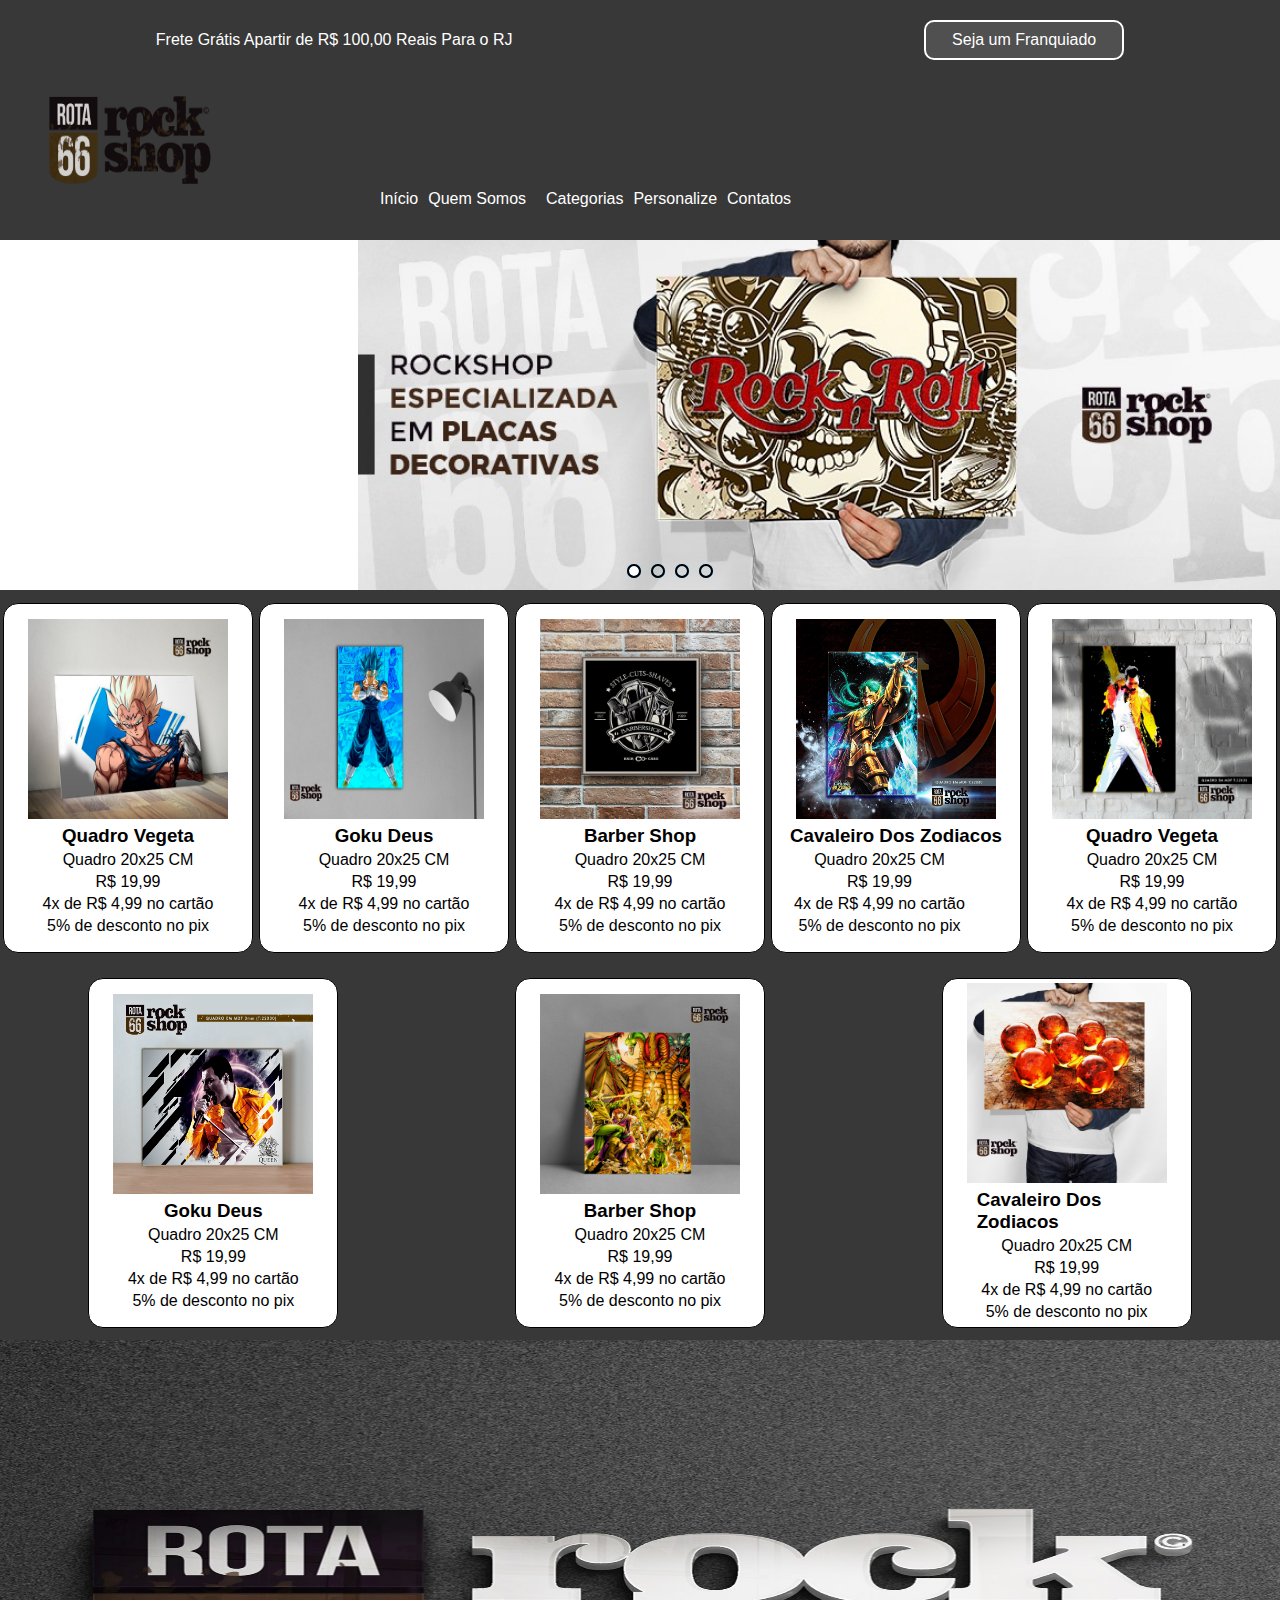
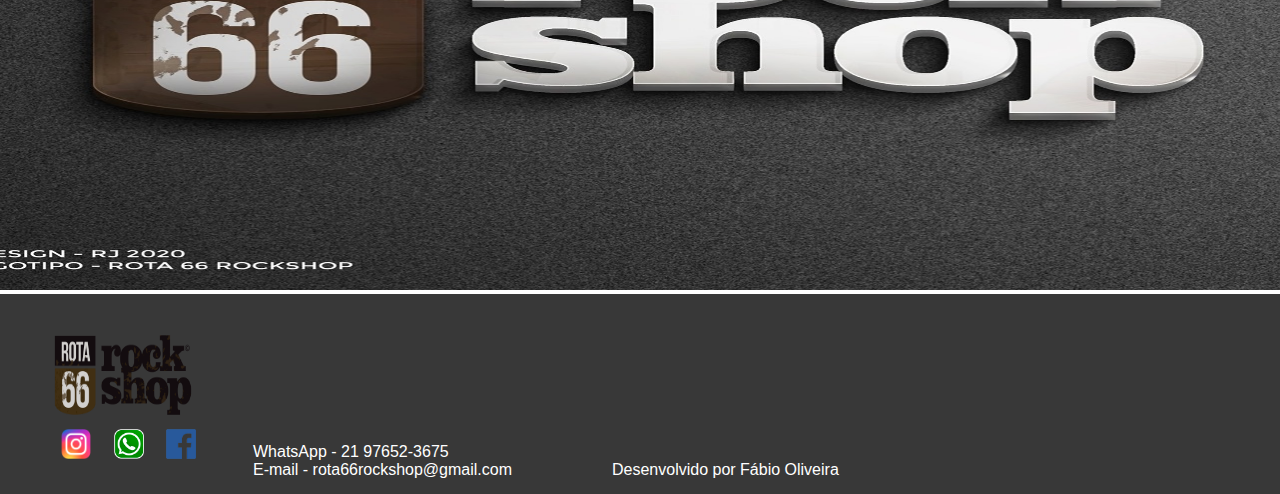
==== index.html @ 0702a26c "Criação da pagina inicial" ====
<!DOCTYPE html>
<html lang="pt-BR">
<head>
    <meta charset="UTF-8">
    <meta http-equiv="X-UA-Compatible" content="IE=edge">
    <meta name="viewport" content="width=device-width, initial-scale=1.0">
    <title>Rota - 66</title>

    <!-- CSS -->
    <link rel="stylesheet" href="./public/assets/css/menu-1.css">
    <link rel="stylesheet" href="./public/assets/css/menu-2.css">
    <link rel="stylesheet" href="./public/assets/css/carrosel-sugestoes.css">
    <link rel="stylesheet" href="./public/assets/css/vitrineprincipal.css">
    <link rel="stylesheet" href="./public/assets/css/rodape.css">

    <link rel="stylesheet" href="./public/assets/css/style.css">
    <link rel="stylesheet" href="./public/assets/css/fonts.css">
    <link rel="stylesheet" href="./public/assets/css/reset.css">
    
    

    <link rel="stylesheet" href="https://fonts.googleapis.com/css2?family=Material+Symbols+Outlined:opsz,wght,FILL,GRAD@48,400,0,0" />

</head>
<body>
    <!-- Pagina principal -->
    <!-- Menu-1 -->
    <section class="menu-1">
      <span id="frete">Frete Grátis Apartir de R$ 100,00 Reais Para o RJ</span>
      <span id="franquiado">Seja um Franquiado</span>
    </section>

    <!-- Menu-2-->
    <header class="cabecalho">
      
      <span id="logo">
        <img id="logo" src="./public/assets/img/rota-66.png" alt="rota-66">
      </span>
      
      <ul class="itens-lista">
        
        <li><a href="#">Início</a></li>
        <li><a href="#">Quem Somos</a></li>
        <li>
          <li><a id="categoria-oculta" href="#">Categorias</a></li>
          <!-- <ul>
            <li><a href="#">Animes</a></li>
            <li><a href="#">Bandas</a></li>
            <li><a href="#">Personagens</a></li>
            <li><a href="#">Para o seu negocio</a></li>
            <li><a href="#">Veiculos</a></li>
            <li><a href="#">Mosaicos</a></li>
            <li><a href="#">Diversos</a></li>
          </ul> -->
        </li>
        <li><a href="#">Personalize</a></li>
        <li><a href="#">Contatos</a></li>
      </ul>
      
    </header>
    

    <!-- Carrosel sugestoes -->
    <section class="carrosel-1">
      <span class="carrosel-slide">
        <!-- Radio buttons-->
        <input type="radio" name="radio-btn" id="radio-1">
        <input type="radio" name="radio-btn" id="radio-2">
        <input type="radio" name="radio-btn" id="radio-3">
        <input type="radio" name="radio-btn" id="radio-4">

        <!-- Slide img-->
        <span class="slides-1">
          <img src="./public/assets/img/banner.jpg" alt="img-1">
        </span>
        
        <span class="slides">
          <img src="./public/assets/img/img-2.jpg" alt="img-2">
        </span>
        
        <span class="slides">
          <img src="./public/assets/img/img-3.jpg" alt="img-3">
        </span>
        
        <span class="slides">
          <img src="./public/assets/img/img-4.jpg" alt="img-4">
        </span>
        
        <!-- Navegação auto -->
        <span class="navegacao-auto">
          <span class="auto-btn1"></span>
          <span class="auto-btn2"></span>
          <span class="auto-btn3"></span>
          <span class="auto-btn4"></span>
        </span>
      </span>

      <span class="manual-navegacao">
        <label for="radio-1" class="manual-btn"></label>
        <label for="radio-2" class="manual-btn"></label>
        <label for="radio-3" class="manual-btn"></label>
        <label for="radio-4" class="manual-btn"></label>
      </span>
    </section>



    <!-- Vitrine Principal-->
    <main class="vitrine-principal">

      <!-- Caixa 1 -->
      <article class="cartao">
        <article class="img">
          <img src="./public/assets/img/img-1.jpg" alt="img-1">
        </article>
  
        <article class="caixa-texto">
          <h3 class="titulo" id="caixa-1">Quadro Vegeta</h3>
          <p>Quadro 20x25 CM</p>
          <p>R$ 19,99</p>
          <p>4x de R$ 4,99 no cartão</p>
          <p>5% de desconto no pix</p>
        </article>
      </article>

      <!-- Caixa 2 -->
      <article class="cartao">
        <article class="img">
          <img src="./public/assets/img/img-2.jpg" alt="img-2">
        </article>
        
        <article class="caixa-texto">
          <h3 class="titulo" id="caixa-2">Goku Deus</h3>
          <p>Quadro 20x25 CM</p>
          <p>R$ 19,99</p>
          <p>4x de R$ 4,99 no cartão</p>
          <p>5% de desconto no pix</p>
        </article>
      </article>

      <!-- Caixa 3 -->
      <article class="cartao">
        <article class="img">
          <img src="./public/assets/img/img-3.jpg" alt="img-3">
        </article>
  
        <article class="caixa-texto">
          <h3 class="titulo" id="caixa-3">Barber Shop</h3>
          <p>Quadro 20x25 CM</p>
          <p>R$ 19,99</p>
          <p>4x de R$ 4,99 no cartão</p>
          <p>5% de desconto no pix</p>
        </article>
      </article>
      
      <!-- Caixa 4 -->
      <article class="cartao">
        <article class="img">
          <img src="./public/assets/img/img-4.jpg" alt="img-4">
        </article>
  
        <article class="caixa-texto">
          <h3 class="titulo" id="caixa-4">Cavaleiro Dos Zodiacos</h3>
          <p>Quadro 20x25 CM</p>
          <p>R$ 19,99</p>
          <p>4x de R$ 4,99 no cartão</p>
          <p>5% de desconto no pix</p>
        </article>
      </article>

      <!-- Caixa 5 -->
      <article class="cartao">
        <article class="img">
          <img src="./public/assets/img/img-5.jpg" alt="img-5">
        </article>
  
        <article class="caixa-texto">
          <h3 class="titulo" id="caixa-5">Quadro Vegeta</h3>
          <p>Quadro 20x25 CM</p>
          <p>R$ 19,99</p>
          <p>4x de R$ 4,99 no cartão</p>
          <p>5% de desconto no pix</p>
        </article>
      </article>

      <!-- Caixa 6 -->
      <article class="cartao">
        <article class="img">
          <img src="./public/assets/img/img-6.png" alt="img-6">
        </article>
        
        <article class="caixa-texto">
          <h3 class="titulo" id="caixa-6">Goku Deus</h3>
          <p>Quadro 20x25 CM</p>
          <p>R$ 19,99</p>
          <p>4x de R$ 4,99 no cartão</p>
          <p>5% de desconto no pix</p>
        </article>
      </article>

      <!-- Caixa 7 -->
      <article class="cartao">
        <article class="img">
          <img src="./public/assets/img/img-7.jpg" alt="img-7">
        </article>
  
        <article class="caixa-texto">
          <h3 class="titulo" id="caixa-7">Barber Shop</h3>
          <p>Quadro 20x25 CM</p>
          <p>R$ 19,99</p>
          <p>4x de R$ 4,99 no cartão</p>
          <p>5% de desconto no pix</p>
        </article>
      </article>
      
      <!-- Caixa 8 -->
      <article class="cartao">
        <article class="img">
          <img src="./public/assets/img/img-8.jpg" alt="img-8">
        </article>
  
        <article class="caixa-texto">
          <h3 class="titulo" id="caixa-8">Cavaleiro Dos Zodiacos</h3>
          <p>Quadro 20x25 CM</p>
          <p>R$ 19,99</p>
          <p>4x de R$ 4,99 no cartão</p>
          <p>5% de desconto no pix</p>
        </article>
      </article>
    </main>
    <img id="banner" src="./public/assets/img/logo-3d.jpg" alt="logo-3d">

  
    <!-- Rodapé -->
    <footer class="rodape">
      <article class="redes-sociais">
        <span class="-icon-logo">
          <img src="./public/assets/img/rota-66.png" alt="rota-66" id="rota-66">
        </span>
        <span class="icons-redes">
          <img src="./public/assets/img/icon-instagram.png" alt="icon-instagram" id="instagram">
          <img src="./public/assets/img/icon-watsapp.png" alt="icon-watsapp" id="whatsapp">
          <img src="./public/assets/img/icon-facebook.png" alt="icon-facebook" id="facebook">
        </span>
      </article>

      <article class="informacoes-textos">
        <section class="contatos">
          <span>WhatsApp - 21 97652-3675</span>
          <span>E-mail - rota66rockshop@gmail.com</span>
        </section>
  
        <!-- <section class="pagamentos">
          <span>Formas de Pagamentos
            <img src="" alt="">
            <img src="" alt="">
          </span>
        </section> -->
  
        <span id="desenvolvedor">Desenvolvido por <a href="https://www.instagram.com/fabio.oliveira92/">Fábio Oliveira</a></span>
      </article>
    </footer>

    <script src="./public/assets/js/carrosel-1.js"></script>
</body>
</html>
---- public/assets/css/menu-1.css ----
/* Seção menu 1*/
.menu-1{
    display: flex;
    justify-content: space-around;
    align-items: center;
    background-color: rgb(56, 56, 56);
    width: 100%;
    height: 80px;
}

span#franquiado{
    display: flex;
    justify-content: center;
    align-items: center;
    background-color: rgb(80, 80, 80);
    border: 2px solid #fff;
    border-radius: 10px;
    width: 200px;
    height: 40px;
    margin-left: 100px;
}

#frete{
    display: flex;
    justify-content: center;
    align-items: center;
    grid-column: 2/3;
}
---- public/assets/css/menu-2.css ----
/* Seção Menu 2 */
header.cabecalho{
    display: grid;
    grid-template-columns: 1fr 1fr 1fr;
    gap: 10px;
    background-color: rgb(56, 56, 56);
    margin: 0 auto;
    max-height: 160px;
}


.cabecalho{
    position: relative;
}

#logo{
    grid-column: 1/1;
    
}

img#logo{
    position: relative;
    bottom: 50px;
    width: 260px;
    height: 220px;
}




ul.itens-lista{
    display: flex;
    flex-direction: row;
    width: 530px;
    height: 30px;
}

ul.itens-lista li{
    margin: 5px;
    margin-top: 110px;

}

ul.itens-lista a{
    color: #fff;
}
---- public/assets/css/carrosel-sugestoes.css ----
/* Carrosel sugestoes */
.carrosel-1{
    margin: 0 auto;
    width: 100%;
    height: 350px;
    overflow: hidden;
}

/* .carrosel-1{
    padding: 10px;
} */

.carrosel-1 span img{
    display: flex;
    justify-content: center;
    width: 100%;
    height: 350px;
}

.carrosel-slide{
    width: 400%;
    height: 400px;
    display: flex;
}

.carrosel-slide input{
    display: none;
}

.slides{
    width: 25%;
    position: relative;
    transition: 2s;
}

.slides img{
    width: 1300px;
}

.manual-navegacao{
    position: absolute;
    width: 1300px;
    margin-top: -76px;
    margin-left: 20px;
    display: flex;
    justify-content: center;
}

.manual-btn{
    border: 2px solid #000;
    padding: 5px;
    border-radius: 10px;
    cursor: pointer;
    transition: 1s;
}

.manual-btn:not(:last-child){
    margin-right: 10px;
}

.manual-btn:hover{
    background-color: #fff;
}

#radio-1:checked ~ .slides-1{
    margin-left: 7%;
}

#radio-2:checked ~ .slides-1{
    margin-left: -17%;
}

#radio-3:checked ~ .slides-1{
    margin-left: -42%;
}

#radio-4:checked ~ .slides-1{
    margin-left: -68%;
}

.navegacao-auto span{
    border: 2px solid #20a6ff;
    padding: 5px;
    border-radius: 10px;
    cursor: pointer;
    transition: 1s;
}

.navegacao-auto{
    position: absolute;
    width: 800px;
    margin-top: 324px;
    margin-left: 270px;

    
    display: flex;
    justify-content: center;
}

.navegacao-auto span:not(:last-child){
    margin-right: 10px;
}

#radio-1:checked ~ .navegacao-auto .auto-btn1{
    background-color: #fff;
}

#radio-2:checked ~ .navegacao-auto .auto-btn2{
    background-color: #fff;
}

#radio-3:checked ~ .navegacao-auto .auto-btn3{
    background-color: #fff;
}

#radio-4:checked ~ .navegacao-auto .auto-btn4{
    background-color: #fff;
}
---- public/assets/css/vitrineprincipal.css ----
.vitrine-principal{
    display: flex;
    flex-direction: row;
    flex-wrap: wrap;
    justify-content: space-around;
    align-items: center;
    background-color: rgb(56, 56, 56);
    max-width: 100%;
    height: 750px;
}

.cartao{
    display: flex;
    flex-direction: column;
    justify-content: center;
    align-items: center;
    background-color: #fff;
    width: 250px;
    height: 350px;
    padding: 15px;
    border-radius: 15px;
    border: 1px solid #000;
}

.img img{
    width: 200px;
    height: 200px;
}

.caixa-texto{
    display: flex;
    flex-direction:column;
    color: #000;
}

.caixa-texto h3, p{
    display: flex;
    justify-content: center;
    align-items: center;
    width: 180px;
    margin: 2px;
}

h3#caixa-4.titulo{
    display: flex;
    justify-content: space-around;
    width: 213px;
}

.cartao .img .caixa-texto{
    display: flex;
    justify-content: center;
}

#banner{
    width: 100%;
    height: 550px;
}
---- public/assets/css/rodape.css ----
/* Rodape */
.rodape{
    display: flex;
    background-color: rgb(56, 56, 56);
    color: #fff;
    padding: 15px;
    width: 100%;
    height: 200px;
}

.redes-sociais img{
    width: 100px;
    height: 100px;
    margin: 20px;
    margin-left: -2px;
}

.redes-sociais img#rota-66{
    width: 220px;
    height: 200px;
    margin-bottom: -20px;
}

.redes-sociais img#instagram{
    width: 52px;
    height: 30px;
    margin-right: 10px;
}

.redes-sociais img#whatsapp{
    width: 30px;
    height: 30px;
}

.redes-sociais img#facebook{
    width: 30px;
    height: 30px;
}

.redes-sociais{
    display: flex;
    flex-direction: column;
    justify-content: center;
    align-items: center;
    margin: 0px 0px 50px 0px;
}

.icons-redes img{
    margin-top: -30px;
}

.contatos span{
    display: flex;
    flex-direction: column;
    justify-content: center;
}

.informacoes-textos{
    display: flex;
    flex-direction: row;
    justify-content: space-around;
    align-items: flex-end;
}

.informacoes-textos .contatos, #desenvolvedor{
    margin: 0px 100px 0px 0px;
}

#desenvolvedor a{
    text-decoration: none;
    color: #fff;
}
---- public/assets/css/style.css ----
body{
    font-family: 'poppinsregular', sans-serif;
    max-width: 1366px;
    color: #fff;
    background-color: #fff;
}
---- public/assets/css/fonts.css ----
@font-face {
    font-family: 'poppinsblack';
    src: url('../components/fonts/poppins-black-webfont.woff2') format('woff2'),
         url('../components/fonts/poppins-black-webfont.woff') format('woff');
    font-weight: normal;
    font-style: normal;
  
  }
  
  
  
  
  @font-face {
    font-family: 'poppinsbold';
    src: url('../components/fonts/poppins-bold-webfont.woff2') format('woff2'),
         url('../components/fonts/poppins-bold-webfont.woff') format('woff');
    font-weight: normal;
    font-style: normal;
  
  }
  
  
  @font-face {
    font-family: 'poppinslight';
    src: url('../components/fonts/poppins-light-webfont.woff2') format('woff2'),
         url('../fonts/poppins-light-webfont.woff') format('woff');
    font-weight: normal;
    font-style: normal;
  
  }
  
  
  @font-face {
    font-family: 'poppinsmedium';
    src: url('../components/fonts/poppins-medium-webfont.woff2') format('woff2'),
         url('../components/fonts/poppins-medium-webfont.woff') format('woff');
    font-weight: normal;
    font-style: normal;
  
  }
  
  @font-face {
    font-family: 'poppinsregular';
    src: url('../components/fonts/poppins-regular-webfont.woff2') format('woff2'),
         url('../components/fonts/poppins-regular-webfont.woff') format('woff');
    font-weight: normal;
    font-style: normal;
  
  }
  
  @font-face {
    font-family: 'poppinssemibold';
    src: url('../components/fonts/poppins-semibold-webfont.woff2') format('woff2'),
         url('../components/fonts/poppins-semibold-webfont.woff') format('woff');
    font-weight: normal;
    font-style: normal;
  
  }
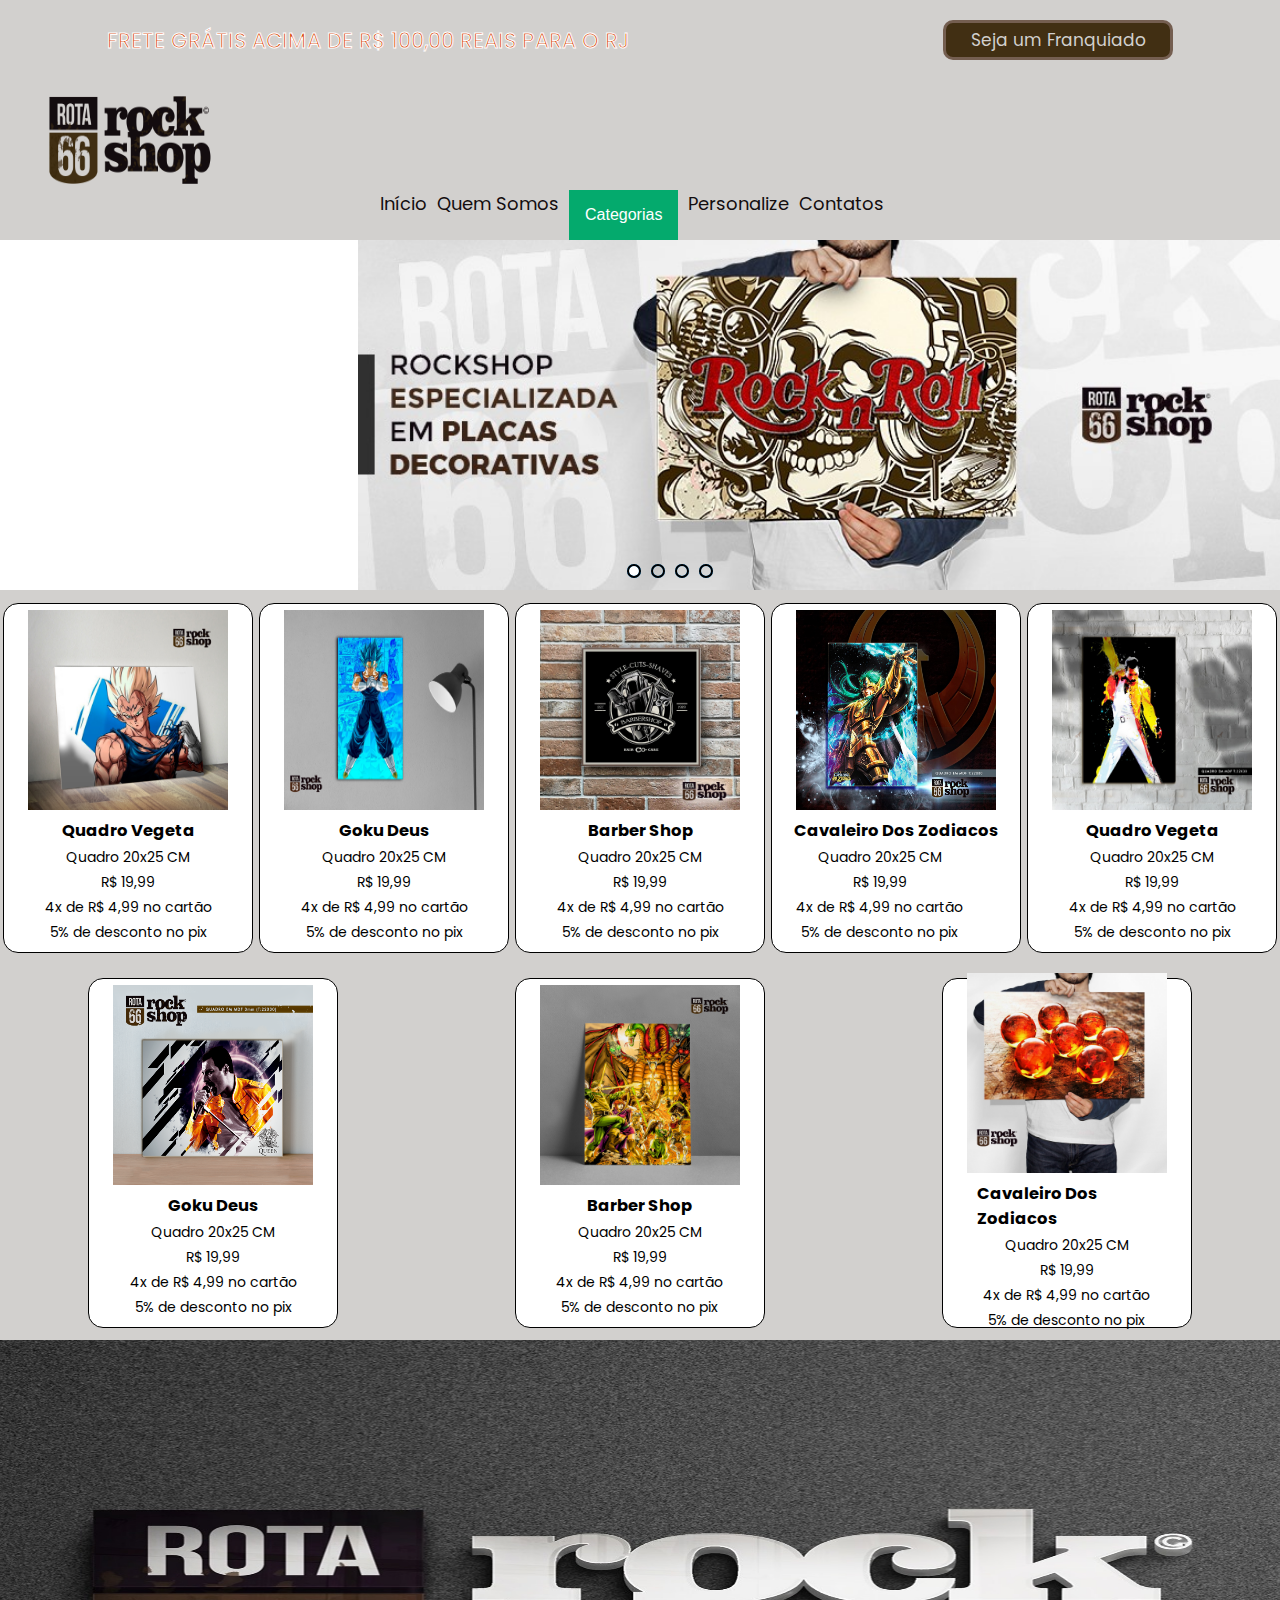
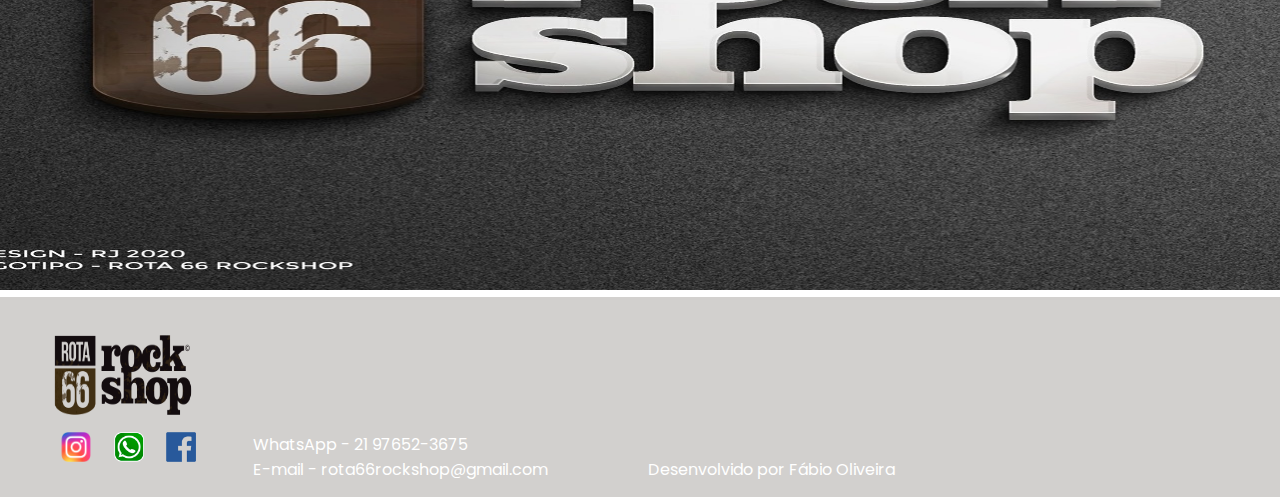
==== commit a695ed40: "Alteração em menu categorias" ====
--- a/index.html
+++ b/index.html
@@ -6,18 +6,22 @@
     <meta name="viewport" content="width=device-width, initial-scale=1.0">
     <title>Rota - 66</title>
 
+    <!-- Fontes -->
+    <link rel="preconnect" href="https://fonts.googleapis.com">
+    <link rel="preconnect" href="https://fonts.gstatic.com" crossorigin>
+    <link href="https://fonts.googleapis.com/css2?family=Poppins:wght@300;400;500;700&display=swap" rel="stylesheet">
+
     <!-- CSS -->
+    <link rel="stylesheet" href="./public/assets/css/style.css">
     <link rel="stylesheet" href="./public/assets/css/menu-1.css">
     <link rel="stylesheet" href="./public/assets/css/menu-2.css">
     <link rel="stylesheet" href="./public/assets/css/carrosel-sugestoes.css">
     <link rel="stylesheet" href="./public/assets/css/vitrineprincipal.css">
     <link rel="stylesheet" href="./public/assets/css/rodape.css">
-
-    <link rel="stylesheet" href="./public/assets/css/style.css">
     <link rel="stylesheet" href="./public/assets/css/fonts.css">
+
+    
     <link rel="stylesheet" href="./public/assets/css/reset.css">
-    
-    
 
     <link rel="stylesheet" href="https://fonts.googleapis.com/css2?family=Material+Symbols+Outlined:opsz,wght,FILL,GRAD@48,400,0,0" />
 
@@ -26,37 +30,46 @@
     <!-- Pagina principal -->
     <!-- Menu-1 -->
     <section class="menu-1">
-      <span id="frete">Frete Grátis Apartir de R$ 100,00 Reais Para o RJ</span>
-      <span id="franquiado">Seja um Franquiado</span>
+      <span id="frete">FRETE GRÁTIS acima de R$ 100,00 Reais Para o RJ</span>
+      <a href="#"><span id="franquiado">Seja um Franquiado</span></a>
     </section>
 
     <!-- Menu-2-->
     <header class="cabecalho">
-      
       <span id="logo">
         <img id="logo" src="./public/assets/img/rota-66.png" alt="rota-66">
       </span>
       
       <ul class="itens-lista">
-        
-        <li><a href="#">Início</a></li>
-        <li><a href="#">Quem Somos</a></li>
+        <li><a href="./index.html">Início</a></li>
+        <li><a href="./quem-somos.html">Quem Somos</a></li>
         <li>
-          <li><a id="categoria-oculta" href="#">Categorias</a></li>
-          <!-- <ul>
-            <li><a href="#">Animes</a></li>
-            <li><a href="#">Bandas</a></li>
-            <li><a href="#">Personagens</a></li>
-            <li><a href="#">Para o seu negocio</a></li>
-            <li><a href="#">Veiculos</a></li>
-            <li><a href="#">Mosaicos</a></li>
-            <li><a href="#">Diversos</a></li>
-          </ul> -->
+      <div class="dropdown">
+        <button class="dropbtn">Categorias</button>
+        <div class="dropdown-content">
+          <a href="#">Animes</a>
+          <a href="#">Bandas</a>
+          <a href="#">Personagens</a>
+          <a href="#">Para o seu negocio</a>
+          <a href="#">Veiculos</a>
+          <a href="#">Mosaicos</a>
+          <a href="#">Diversos</a>
+        </div>
+      </div>
+        <!-- <p>Categorias<span></span></p>
+        <ul>
+          <li><a href="#">Animes</a></li>
+          <li><a href="#">Bandas</a></li>
+          <li><a href="#">Personagens</a></li>
+          <li><a href="#">Para o seu negocio</a></li>
+          <li><a href="#">Veiculos</a></li>
+          <li><a href="#">Mosaicos</a></li>
+          <li><a href="#">Diversos</a></li>
+        </ul> -->
         </li>
         <li><a href="#">Personalize</a></li>
         <li><a href="#">Contatos</a></li>
       </ul>
-      
     </header>
     
 
--- a/public/assets/css/style.css
+++ b/public/assets/css/style.css
@@ -1,6 +1,6 @@
 body{
-    font-family: 'poppinsregular', sans-serif;
+    font-family: 'Poppins', sans-serif;
     max-width: 1366px;
     color: #fff;
     background-color: #fff;
-}+}
--- a/public/assets/css/menu-1.css
+++ b/public/assets/css/menu-1.css
@@ -3,26 +3,44 @@
     display: flex;
     justify-content: space-around;
     align-items: center;
-    background-color: rgb(56, 56, 56);
+    background-color: #d2d0ce;
     width: 100%;
     height: 80px;
+    
+}
+a {
+    color: #d2d0ce;
 }
 
 span#franquiado{
+    font-size: 17px;
     display: flex;
     justify-content: center;
     align-items: center;
-    background-color: rgb(80, 80, 80);
-    border: 2px solid #fff;
+    background-color: #412f13;
+    border: 3px solid #745e50;
     border-radius: 10px;
-    width: 200px;
+    width: 230px;
     height: 40px;
     margin-left: 100px;
 }
 
 #frete{
+    font-family: 'poppins-bold-webfont', poppins;
+    text-transform: uppercase;
+    font-size: 21px;
     display: flex;
     justify-content: center;
     align-items: center;
     grid-column: 2/3;
-}+    color: #d43a00;
+    -webkit-text-stroke: 1px #fff;
+}
+
+#frete:hover{
+    color: #745e50;
+}
+
+a #franquiado:hover{
+    color: #745e50;
+}
--- a/public/assets/css/menu-2.css
+++ b/public/assets/css/menu-2.css
@@ -3,7 +3,7 @@
     display: grid;
     grid-template-columns: 1fr 1fr 1fr;
     gap: 10px;
-    background-color: rgb(56, 56, 56);
+    background-color: #d2d0ce;
     margin: 0 auto;
     max-height: 160px;
 }
@@ -42,5 +42,102 @@
 }
 
 ul.itens-lista a{
-    color: #fff;
-}+    color: #130d0f;
+}
+
+.itens-lista{
+    font-size: 18px;
+}
+
+ul.itens-lista li:hover a{
+    color: #d43a00;
+}
+
+
+
+/* Dropdown Button */
+.dropbtn {
+    background-color: #04AA6D;
+    color: white;
+    padding: 16px;
+    font-size: 16px;
+    border: none;
+}
+  
+/* The container <div> - needed to position the dropdown content */
+.dropdown {
+    position: relative;
+    display: inline-block;
+}
+  
+/* Dropdown Content (Hidden by Default) */
+.dropdown-content {
+    display: none;
+    position: absolute;
+    background-color: #f1f1f1;
+    min-width: 160px;
+    box-shadow: 0px 8px 16px 0px rgba(0,0,0,0.2);
+    z-index: 1;
+}
+  
+/* Links inside the dropdown */
+.dropdown-content a {
+    color: black;
+    padding: 12px 16px;
+    text-decoration: none;
+    display: block;
+}
+  
+/* Change color of dropdown links on hover */
+.dropdown-content a:hover {background-color: #ddd;}
+  
+/* Show the dropdown menu on hover */
+.dropdown:hover .dropdown-content {display: block;}
+  
+/* Change the background color of the dropdown button when the dropdown content is shown */
+.dropdown:hover .dropbtn {background-color: #3e8e41;}
+
+
+/* alteração nova
+ul.itens-lista{
+    width: max-content;
+}
+.itens-lista p{
+    background-color: #d43a00;
+    display: flex;
+    width: 100px;
+    padding: 10px;
+    font-size: 25px;
+    gap: 10px;
+    box-sizing: border-box;
+}
+.itens-lista p span{
+    transform: rotate(90deg);
+    font-family: monospace;
+}
+ul{
+    position: absolute;
+    width: 150px;
+    background-color: rgba(255,255,255,0.7);
+    list-style: none;
+    text-align: left;
+    transition: all .3s;
+    opacity: 0;
+    visibility: hidden;
+}
+li a{
+    display: flex;
+    color: #130d0f;
+    padding: 10px 0 10px 20px;
+    font-size: 20px;
+    text-decoration: none;
+    box-sizing: border-box;
+    transition: all .3s;
+}
+.itens-lista p:hover ~ ul,:hover{
+    opacity: 1;
+    visibility: visible;
+}
+a:hover{
+    background-color: rgba(0,0,0,0.555);
+} */--- a/public/assets/css/vitrineprincipal.css
+++ b/public/assets/css/vitrineprincipal.css
@@ -1,10 +1,11 @@
 .vitrine-principal{
+    font-size: 14px;
     display: flex;
     flex-direction: row;
     flex-wrap: wrap;
     justify-content: space-around;
     align-items: center;
-    background-color: rgb(56, 56, 56);
+    background-color: #d2d0ce;
     max-width: 100%;
     height: 750px;
 }
--- a/public/assets/css/rodape.css
+++ b/public/assets/css/rodape.css
@@ -1,7 +1,7 @@
 /* Rodape */
 .rodape{
     display: flex;
-    background-color: rgb(56, 56, 56);
+    background-color: #d2d0ce;
     color: #fff;
     padding: 15px;
     width: 100%;
--- a/public/assets/css/fonts.css
+++ b/public/assets/css/fonts.css
@@ -1,60 +1,59 @@
+@import url('https://fonts.googleapis.com/css2?family=Poppins:wght@300;400;500;700&display=swap');
 
-@font-face {
+
+/* @font-face {
     font-family: 'poppinsblack';
     src: url('../components/fonts/poppins-black-webfont.woff2') format('woff2'),
          url('../components/fonts/poppins-black-webfont.woff') format('woff');
     font-weight: normal;
     font-style: normal;
   
-  }
+}
   
   
   
   
-  @font-face {
-    font-family: 'poppinsbold';
-    src: url('../components/fonts/poppins-bold-webfont.woff2') format('woff2'),
-         url('../components/fonts/poppins-bold-webfont.woff') format('woff');
-    font-weight: normal;
-    font-style: normal;
-  
-  }
+@font-face {
+     font-family: 'poppinsbold';
+     src: url('../components/fonts/poppins-bold-webfont.woff2') format('woff2'),
+          url('../components/fonts/poppins-bold-webfont.woff') format('woff');
+     font-weight: normal;
+     font-style: normal;
+
+}
   
   
-  @font-face {
-    font-family: 'poppinslight';
-    src: url('../components/fonts/poppins-light-webfont.woff2') format('woff2'),
-         url('../fonts/poppins-light-webfont.woff') format('woff');
-    font-weight: normal;
-    font-style: normal;
-  
-  }
+@font-face {
+     font-family: 'poppinslight';
+     src: url('../components/fonts/poppins-light-webfont.woff2') format('woff2'),
+          url('../fonts/poppins-light-webfont.woff') format('woff');
+     font-weight: normal;
+     font-style: normal;
+
+}
   
   
-  @font-face {
-    font-family: 'poppinsmedium';
-    src: url('../components/fonts/poppins-medium-webfont.woff2') format('woff2'),
-         url('../components/fonts/poppins-medium-webfont.woff') format('woff');
-    font-weight: normal;
-    font-style: normal;
+@font-face {
+     font-family: 'poppinsmedium';
+     src: url('../components/fonts/poppins-medium-webfont.woff2') format('woff2'),
+          url('../components/fonts/poppins-medium-webfont.woff') format('woff');
+     font-weight: normal;
+     font-style: normal;
+
+}
   
-  }
+@font-face {
+     font-family: 'poppinsregular';
+     src: url('../components/fonts/poppins-regular-webfont.woff2') format('woff2'),
+          url('../components/fonts/poppins-regular-webfont.woff') format('woff');
+     font-weight: normal;
+     font-style: normal;
+}
   
-  @font-face {
-    font-family: 'poppinsregular';
-    src: url('../components/fonts/poppins-regular-webfont.woff2') format('woff2'),
-         url('../components/fonts/poppins-regular-webfont.woff') format('woff');
-    font-weight: normal;
-    font-style: normal;
-  
-  }
-  
-  @font-face {
-    font-family: 'poppinssemibold';
-    src: url('../components/fonts/poppins-semibold-webfont.woff2') format('woff2'),
-         url('../components/fonts/poppins-semibold-webfont.woff') format('woff');
-    font-weight: normal;
-    font-style: normal;
-  
-  }
-  +@font-face {
+     font-family: 'poppinssemibold';
+     src: url('../components/fonts/poppins-semibold-webfont.woff2') format('woff2'),
+          url('../components/fonts/poppins-semibold-webfont.woff') format('woff');
+     font-weight: normal;
+     font-style: normal;
+} */
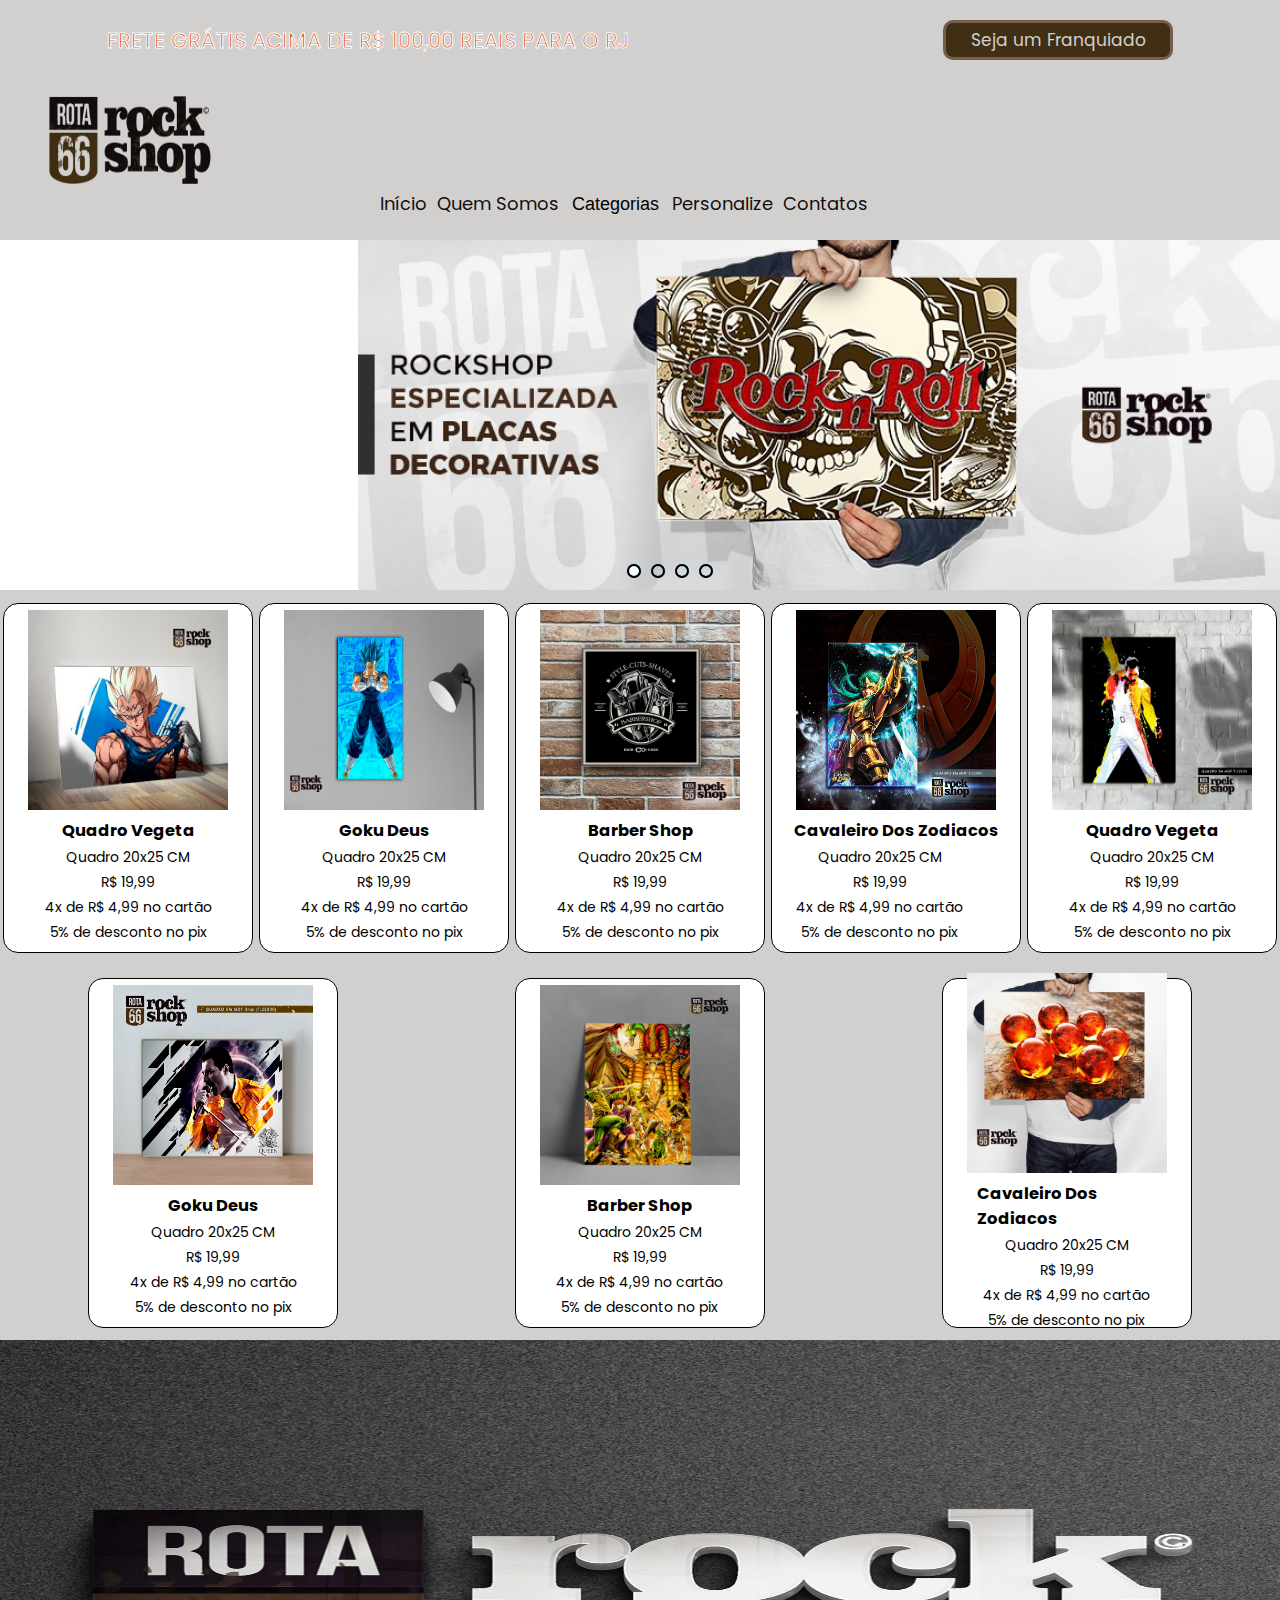
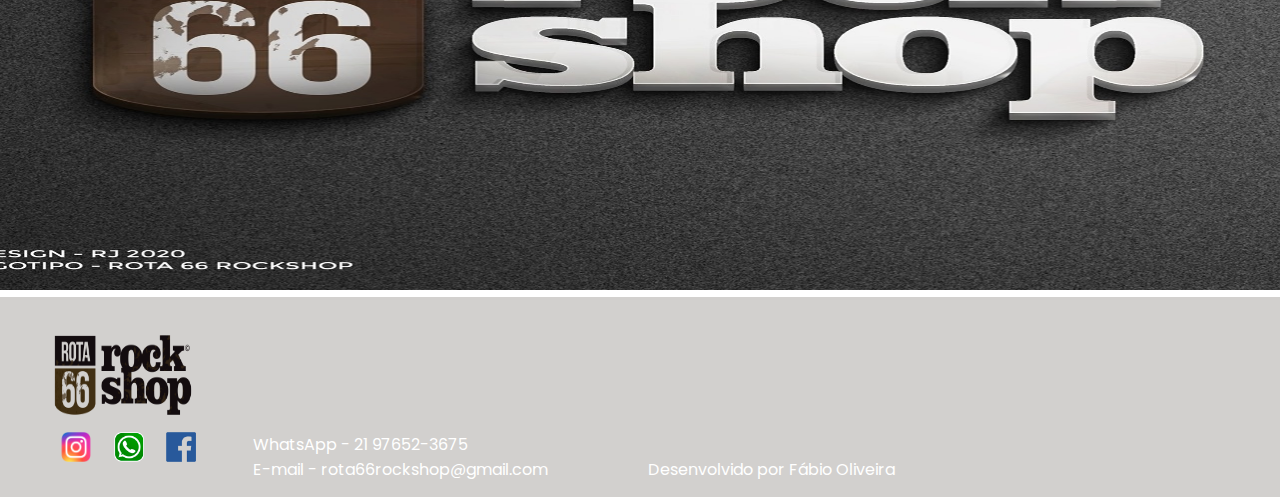
==== commit 5915891e: "estilização do menu oculto" ====
--- a/index.html
+++ b/index.html
@@ -50,10 +50,10 @@
           <a href="#">Animes</a>
           <a href="#">Bandas</a>
           <a href="#">Personagens</a>
+          <a href="#">Mosaicos</a>
+          <a href="#">Veiculos</a>
+          <a href="#">Diversos</a>
           <a href="#">Para o seu negocio</a>
-          <a href="#">Veiculos</a>
-          <a href="#">Mosaicos</a>
-          <a href="#">Diversos</a>
         </div>
       </div>
         <!-- <p>Categorias<span></span></p>
--- a/public/assets/css/menu-2.css
+++ b/public/assets/css/menu-2.css
@@ -25,9 +25,6 @@
     height: 220px;
 }
 
-
-
-
 ul.itens-lista{
     display: flex;
     flex-direction: row;
@@ -54,16 +51,15 @@
 }
 
 
-
 /* Dropdown Button */
 .dropbtn {
-    background-color: #04AA6D;
-    color: white;
-    padding: 16px;
-    font-size: 16px;
+    color: #000000;
+    padding: 3px;
+    font-size: 18px;
+    background-color: transparent;
     border: none;
 }
-  
+
 /* The container <div> - needed to position the dropdown content */
 .dropdown {
     position: relative;
@@ -87,15 +83,15 @@
     text-decoration: none;
     display: block;
 }
-  
+
 /* Change color of dropdown links on hover */
-.dropdown-content a:hover {background-color: #ddd;}
+.dropdown-content a:hover {background-color: #fff;}
   
 /* Show the dropdown menu on hover */
 .dropdown:hover .dropdown-content {display: block;}
   
 /* Change the background color of the dropdown button when the dropdown content is shown */
-.dropdown:hover .dropbtn {background-color: #3e8e41;}
+.dropdown:hover .dropbtn {background-color: #ffffff;}
 
 
 /* alteração nova
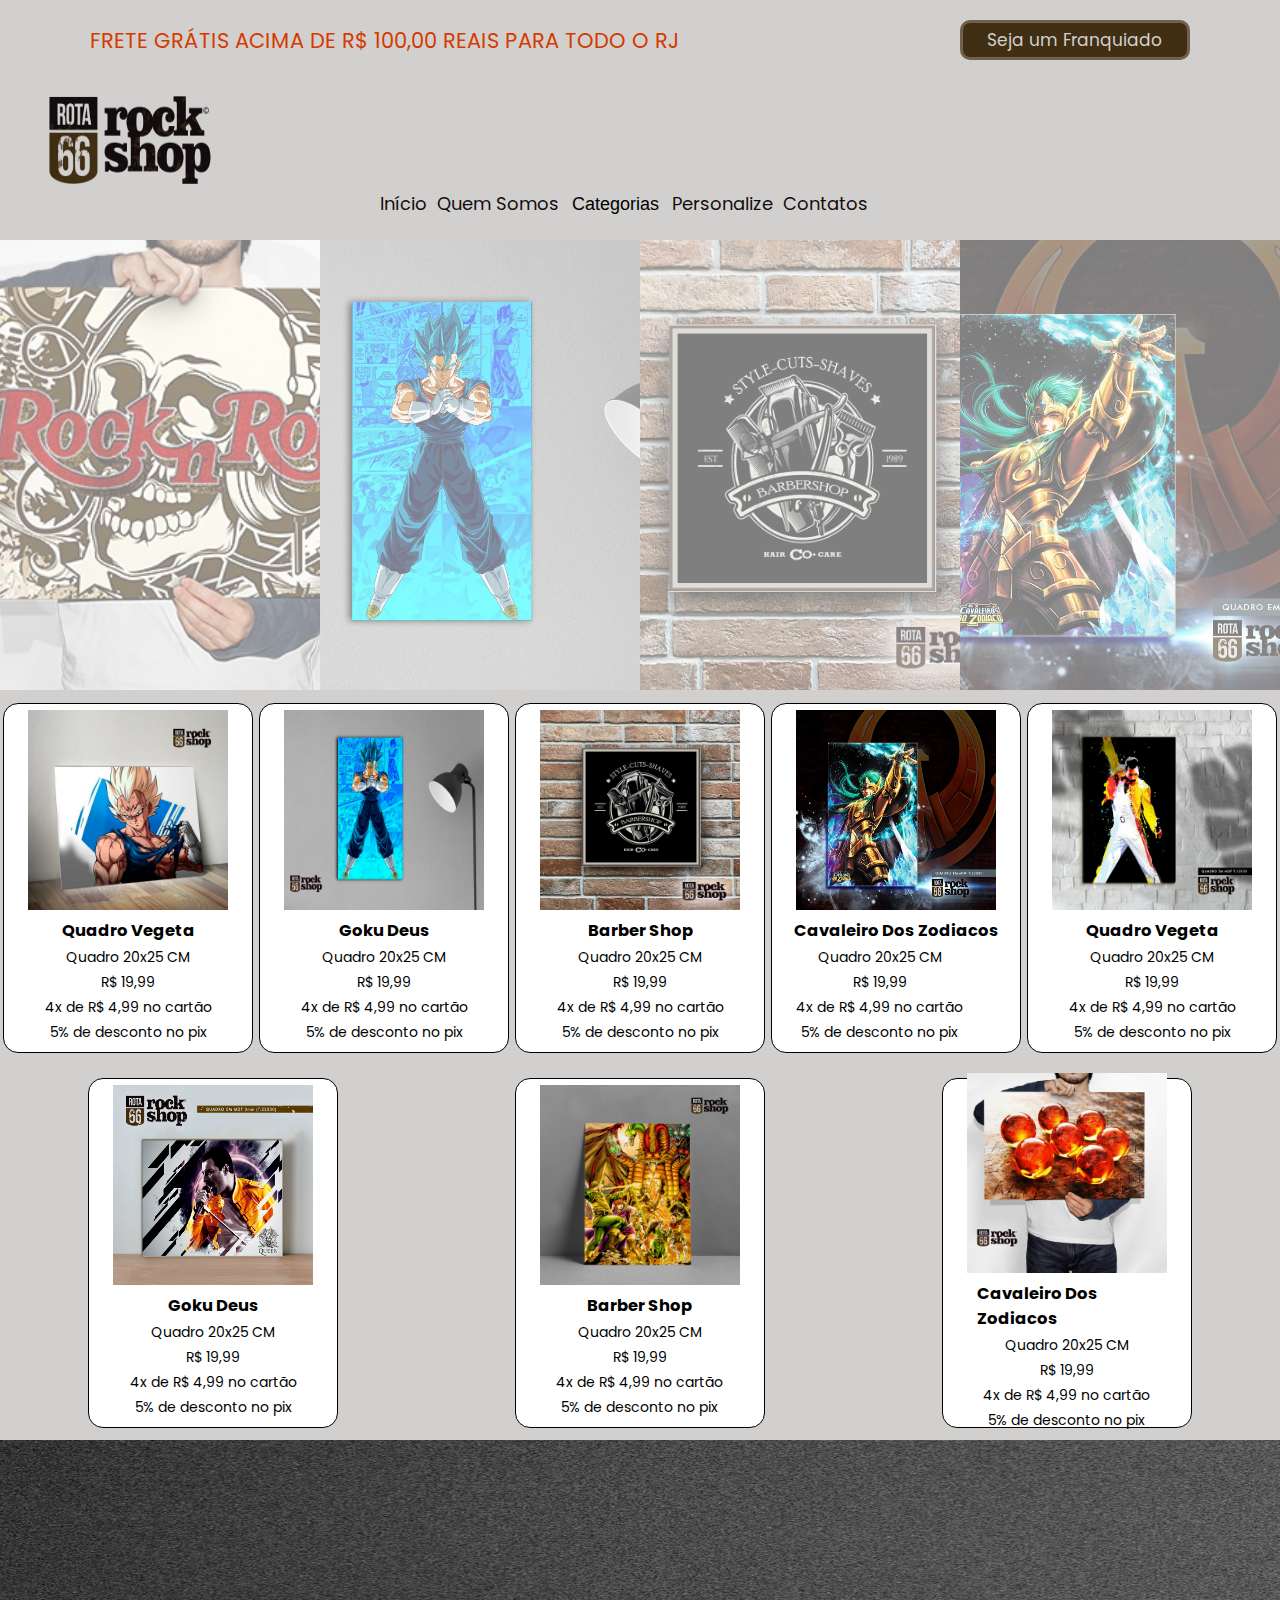
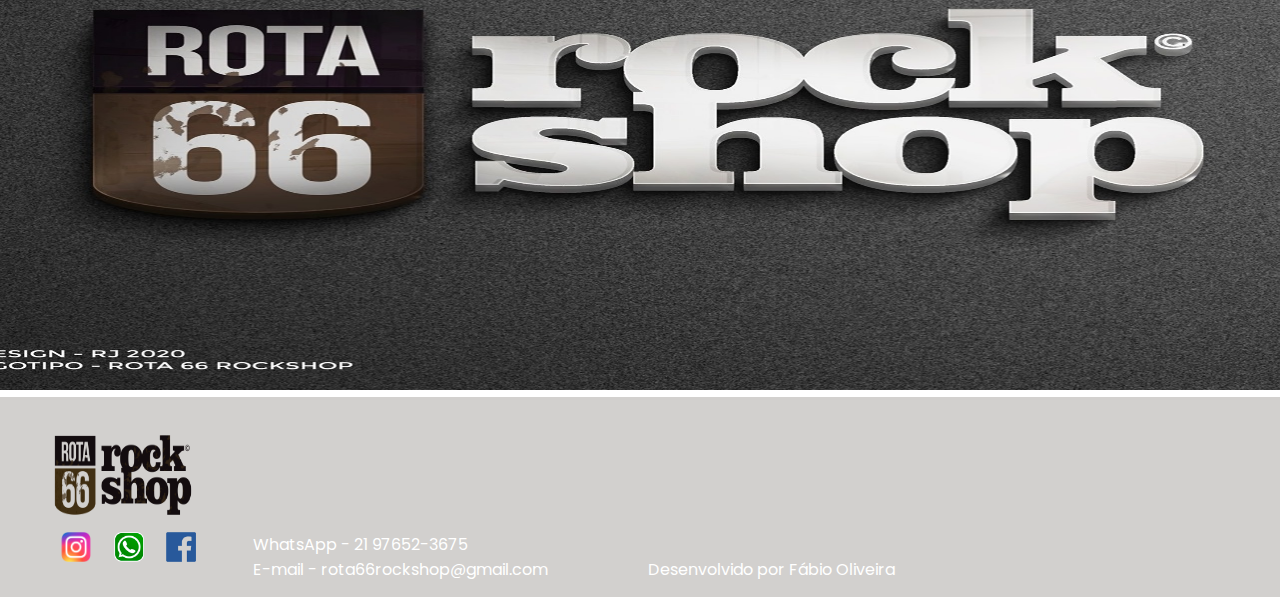
==== commit 42a9af28: "carrosel novo" ====
--- a/index.html
+++ b/index.html
@@ -30,7 +30,7 @@
     <!-- Pagina principal -->
     <!-- Menu-1 -->
     <section class="menu-1">
-      <span id="frete">FRETE GRÁTIS acima de R$ 100,00 Reais Para o RJ</span>
+      <span id="frete">FRETE GRÁTIS acima de R$ 100,00 Reais Para todo o RJ</span>
       <a href="#"><span id="franquiado">Seja um Franquiado</span></a>
     </section>
 
@@ -44,28 +44,18 @@
         <li><a href="./index.html">Início</a></li>
         <li><a href="./quem-somos.html">Quem Somos</a></li>
         <li>
-      <div class="dropdown">
-        <button class="dropbtn">Categorias</button>
-        <div class="dropdown-content">
-          <a href="#">Animes</a>
-          <a href="#">Bandas</a>
-          <a href="#">Personagens</a>
-          <a href="#">Mosaicos</a>
-          <a href="#">Veiculos</a>
-          <a href="#">Diversos</a>
-          <a href="#">Para o seu negocio</a>
+        <div class="dropdown">
+          <button class="dropbtn">Categorias</button>
+          <div class="dropdown-content">
+            <a href="#">Animes</a>
+            <a href="#">Bandas</a>
+            <a href="#">Personagens</a>
+            <a href="#">Mosaicos</a>
+            <a href="#">Veiculos</a>
+            <a href="#">Diversos</a>
+            <a href="#">Para o seu negocio</a>
+          </div>
         </div>
-      </div>
-        <!-- <p>Categorias<span></span></p>
-        <ul>
-          <li><a href="#">Animes</a></li>
-          <li><a href="#">Bandas</a></li>
-          <li><a href="#">Personagens</a></li>
-          <li><a href="#">Para o seu negocio</a></li>
-          <li><a href="#">Veiculos</a></li>
-          <li><a href="#">Mosaicos</a></li>
-          <li><a href="#">Diversos</a></li>
-        </ul> -->
         </li>
         <li><a href="#">Personalize</a></li>
         <li><a href="#">Contatos</a></li>
@@ -74,16 +64,24 @@
     
 
     <!-- Carrosel sugestoes -->
-    <section class="carrosel-1">
-      <span class="carrosel-slide">
+    <!--Teste de novo carrosel-->
+    <section class="carrosel-novo">
+      <img src="./public/assets/img/banner.jpg" alt="img-1">
+      <img src="./public/assets/img/img-2.jpg" alt="img-2">
+      <img src="./public/assets/img/img-3.jpg" alt="img-3">
+      <img src="./public/assets/img/img-4.jpg" alt="img-4">
+    </section>
+
+    <!-- <section class="carrosel-1">
+      <span class="carrosel-slide"> -->
         <!-- Radio buttons-->
-        <input type="radio" name="radio-btn" id="radio-1">
+        <!-- <input type="radio" name="radio-btn" id="radio-1">
         <input type="radio" name="radio-btn" id="radio-2">
         <input type="radio" name="radio-btn" id="radio-3">
-        <input type="radio" name="radio-btn" id="radio-4">
+        <input type="radio" name="radio-btn" id="radio-4"> -->
 
         <!-- Slide img-->
-        <span class="slides-1">
+        <!-- <span class="slides-1">
           <img src="./public/assets/img/banner.jpg" alt="img-1">
         </span>
         
@@ -97,10 +95,10 @@
         
         <span class="slides">
           <img src="./public/assets/img/img-4.jpg" alt="img-4">
-        </span>
+        </span> -->
         
         <!-- Navegação auto -->
-        <span class="navegacao-auto">
+        <!-- <span class="navegacao-auto">
           <span class="auto-btn1"></span>
           <span class="auto-btn2"></span>
           <span class="auto-btn3"></span>
@@ -114,9 +112,7 @@
         <label for="radio-3" class="manual-btn"></label>
         <label for="radio-4" class="manual-btn"></label>
       </span>
-    </section>
-
-
+    </section> -->
 
     <!-- Vitrine Principal-->
     <main class="vitrine-principal">
@@ -241,6 +237,7 @@
         </article>
       </article>
     </main>
+    
     <img id="banner" src="./public/assets/img/logo-3d.jpg" alt="logo-3d">
 
   
--- a/public/assets/css/menu-1.css
+++ b/public/assets/css/menu-1.css
@@ -34,7 +34,7 @@
     align-items: center;
     grid-column: 2/3;
     color: #d43a00;
-    -webkit-text-stroke: 1px #fff;
+    /* -webkit-text-stroke: 1px #fff; */
 }
 
 #frete:hover{
--- a/public/assets/css/menu-2.css
+++ b/public/assets/css/menu-2.css
@@ -58,6 +58,7 @@
     font-size: 18px;
     background-color: transparent;
     border: none;
+    border-radius: 2px;
 }
 
 /* The container <div> - needed to position the dropdown content */
--- a/public/assets/css/carrosel-sugestoes.css
+++ b/public/assets/css/carrosel-sugestoes.css
@@ -1,14 +1,37 @@
+/* Carrosel sugestoes novo */
+* {margin: 0;}
+
+.carrosel-novo{
+    display: flex;
+    width: 100%;
+    height: 450px;
+}
+
+.carrosel-novo img{
+    aspect-ratio: 9/16;
+    min-width: 0;
+    flex: 1 1 10px;
+    object-fit: cover;
+    opacity: .5;
+    transition: .5s;
+}
+
+.carrosel-novo img:hover{
+    flex: 1 1 100px;
+    opacity: 1;
+}
+
 /* Carrosel sugestoes */
-.carrosel-1{
+/* .carrosel-1{
     margin: 0 auto;
     width: 100%;
     height: 350px;
     overflow: hidden;
 }
 
-/* .carrosel-1{
+.carrosel-1{
     padding: 10px;
-} */
+}
 
 .carrosel-1 span img{
     display: flex;
@@ -115,4 +138,4 @@
 
 #radio-4:checked ~ .navegacao-auto .auto-btn4{
     background-color: #fff;
-}
+} */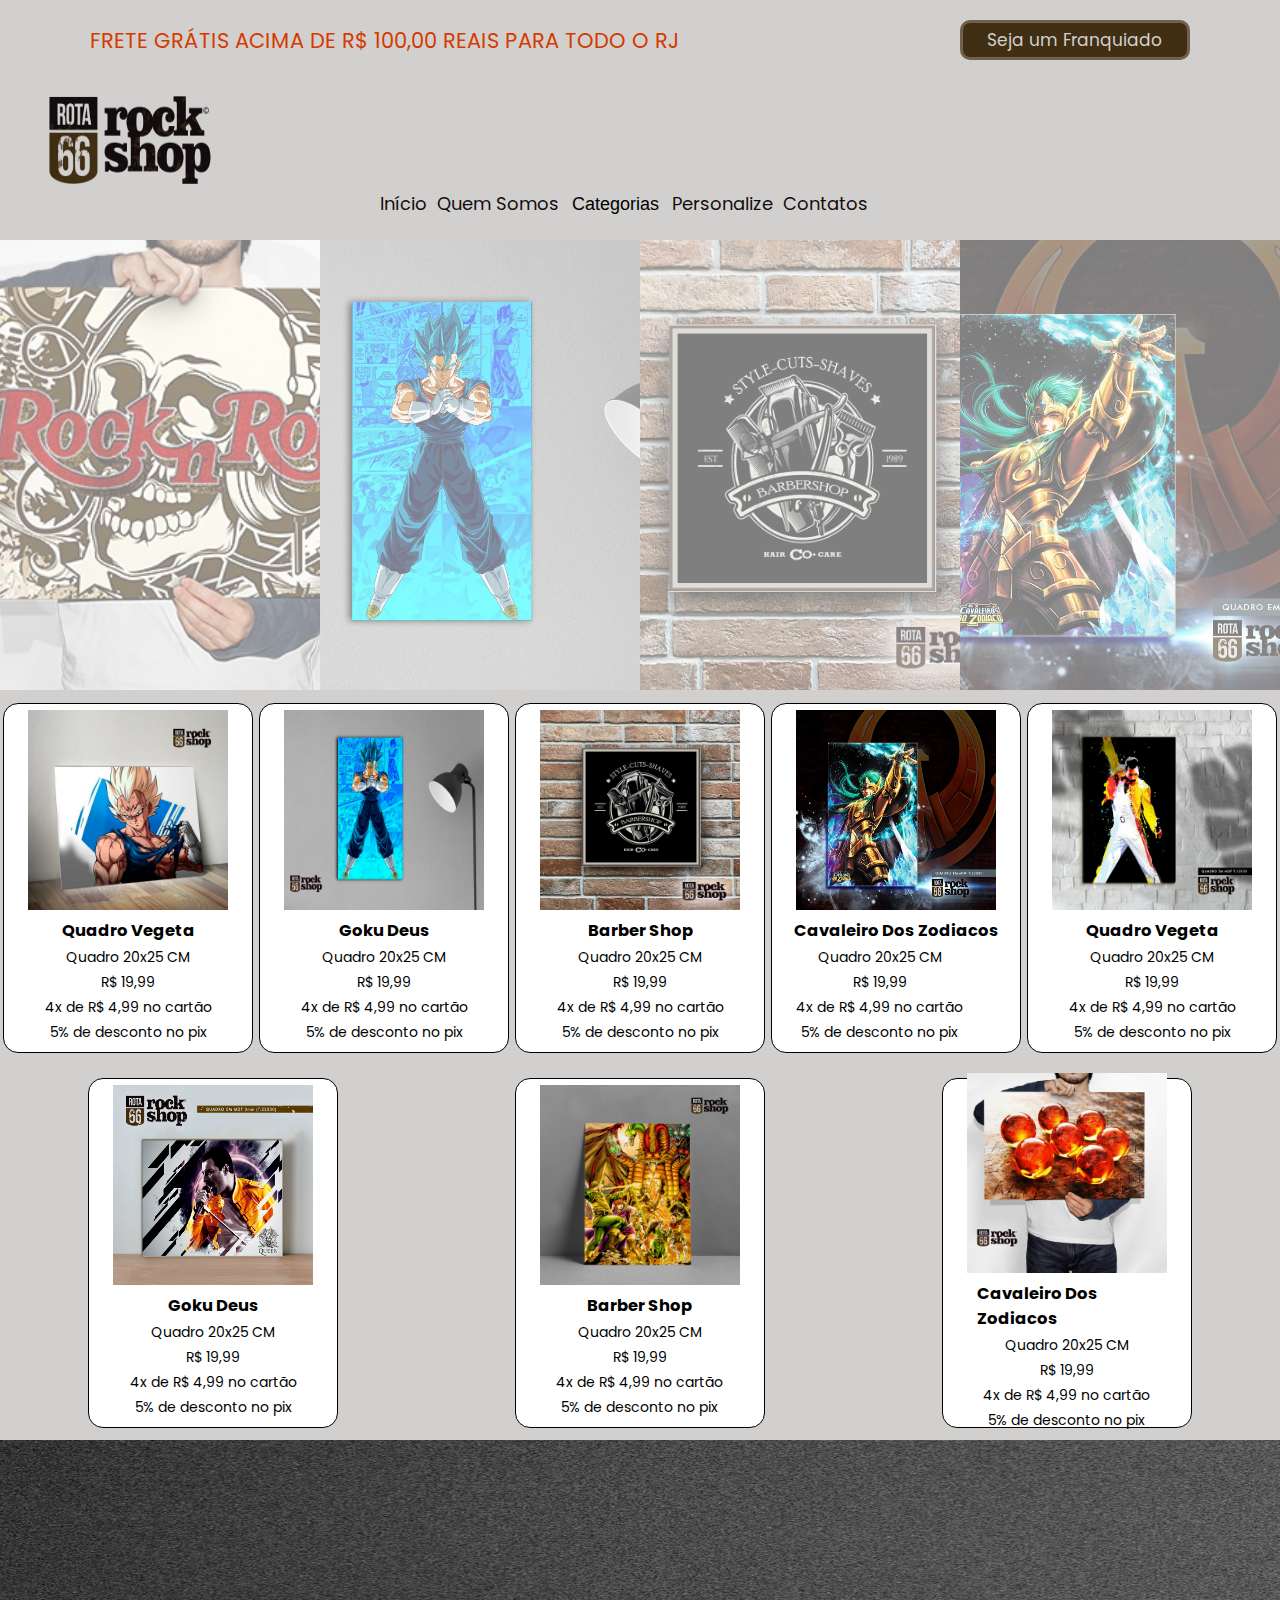
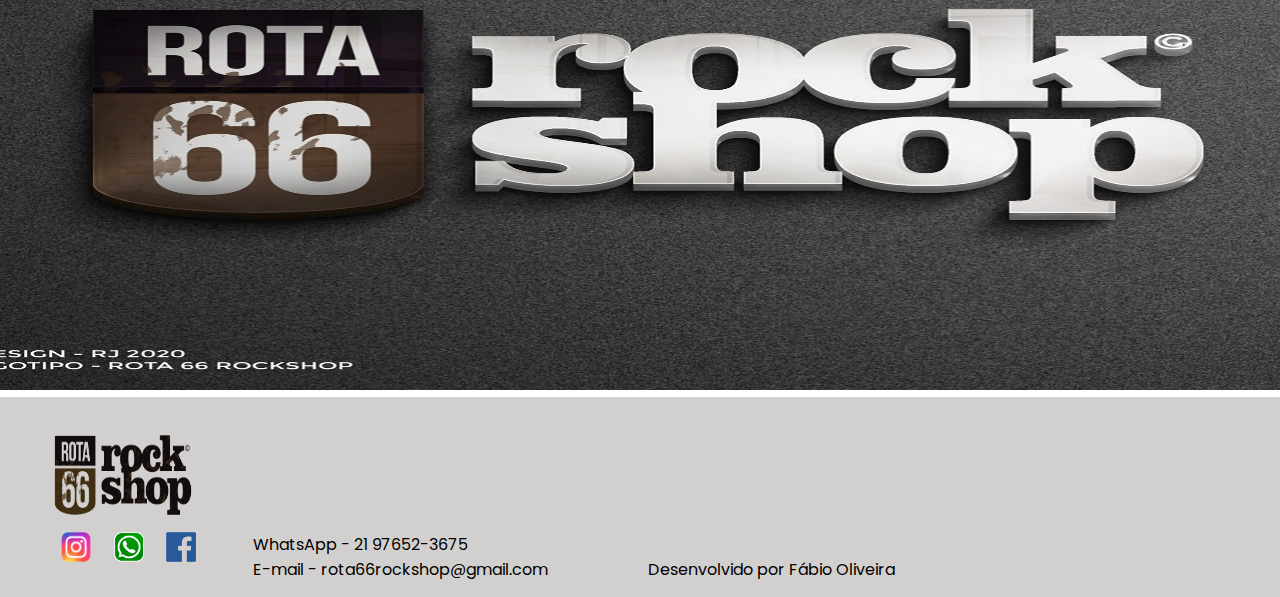
==== commit c189183b: "estilização do rodapé" ====
--- a/index.html
+++ b/index.html
@@ -237,7 +237,7 @@
         </article>
       </article>
     </main>
-    
+
     <img id="banner" src="./public/assets/img/logo-3d.jpg" alt="logo-3d">
 
   
@@ -267,7 +267,7 @@
           </span>
         </section> -->
   
-        <span id="desenvolvedor">Desenvolvido por <a href="https://www.instagram.com/fabio.oliveira92/">Fábio Oliveira</a></span>
+        <span id="desenvolvedor">Desenvolvido por <a href="https://www.linkedin.com/in/fabio-oliveira-a8a60321b/">Fábio Oliveira</a></span>
       </article>
     </footer>
 
--- a/public/assets/css/rodape.css
+++ b/public/assets/css/rodape.css
@@ -2,7 +2,7 @@
 .rodape{
     display: flex;
     background-color: #d2d0ce;
-    color: #fff;
+    color: #000000;
     padding: 15px;
     width: 100%;
     height: 200px;
@@ -25,6 +25,7 @@
     width: 52px;
     height: 30px;
     margin-right: 10px;
+    flex: 1 1 10px;
 }
 
 .redes-sociais img#whatsapp{
@@ -68,5 +69,10 @@
 
 #desenvolvedor a{
     text-decoration: none;
-    color: #fff;
+    color: #000000;
+}
+
+#desenvolvedor a:hover{
+    font-weight: bold;
+    color: #d43a00;
 }